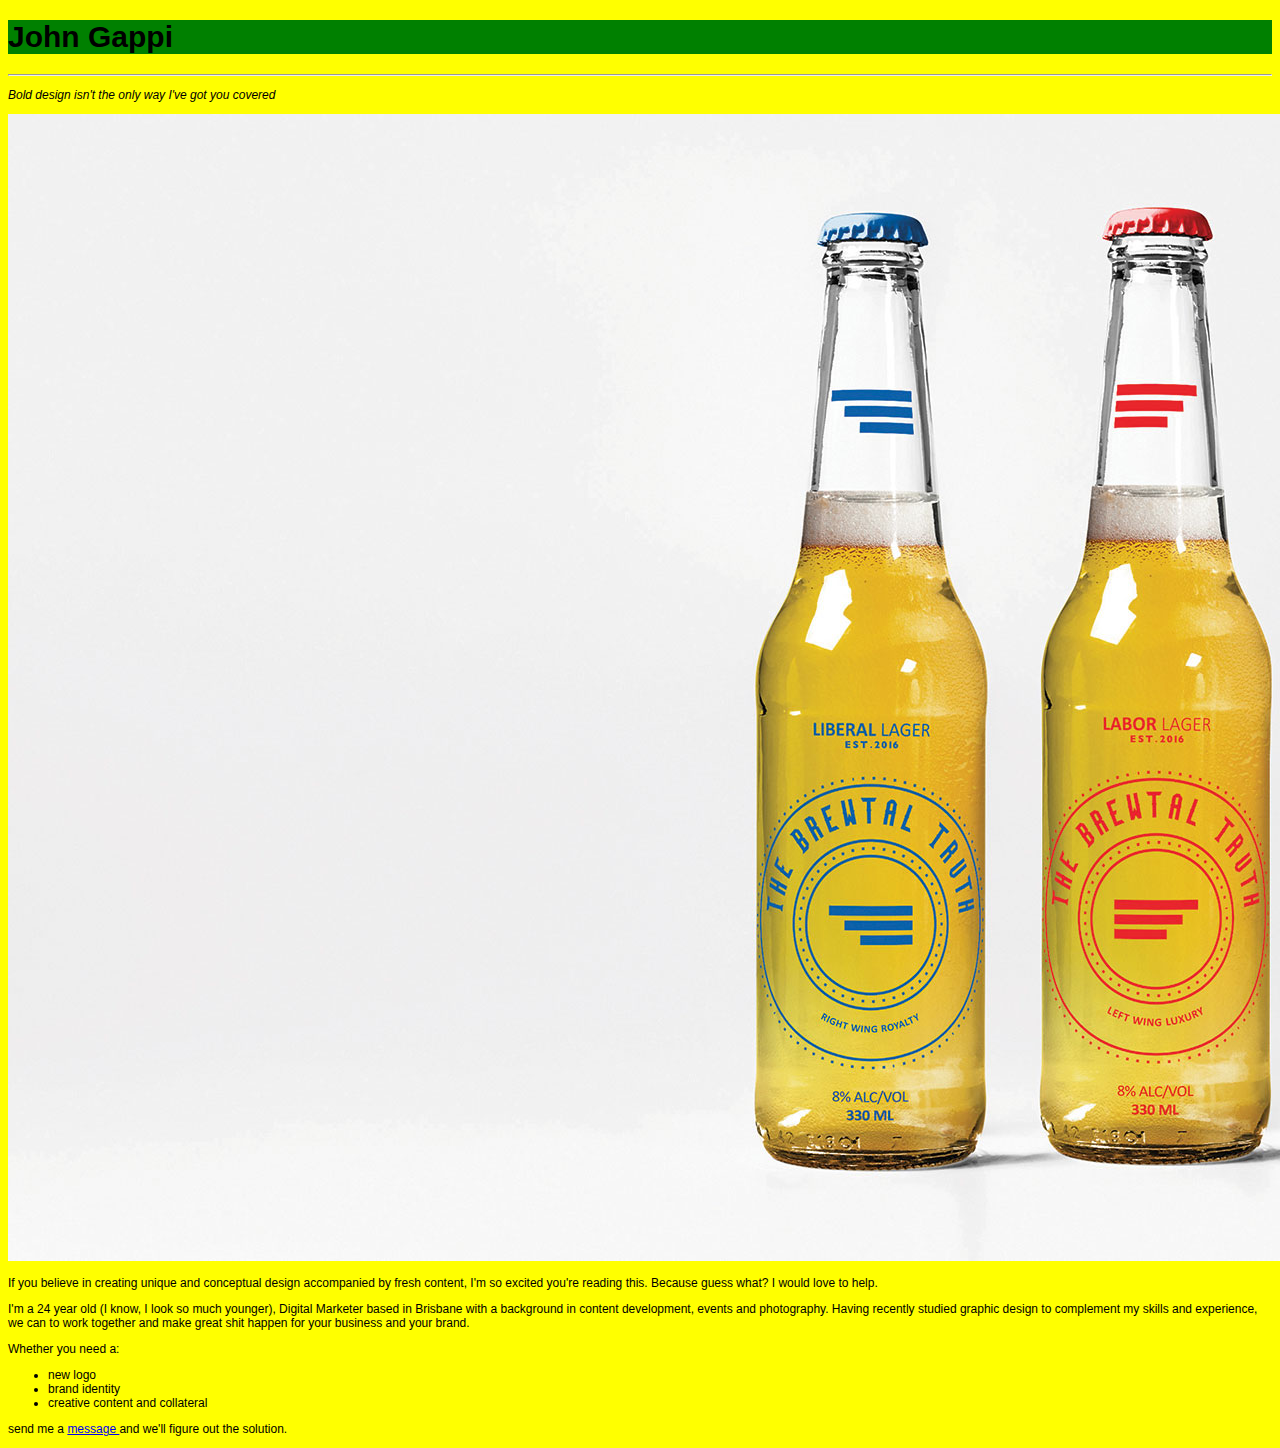
==== unit_3/index.html @ 9f0a6f3e "Change 11" ====
<!DOCTYPE html>
<html>
<head>
<title>John Gappi</title>
<link rel="stylesheet" type="text/css" href="style.css">
</head>
<body>
<h1>John Gappi</h1>
<hr>
<p><i>Bold design isn't the only way I've got you covered</i></p>
<img src= "images/web.jpg" alt="The Brewtal Truth Packaging">
<p>If you believe in creating unique and conceptual design accompanied by fresh content, I'm so excited you're reading this. Because guess what? I would love to help.</p>

<p>I'm a 24 year old (I know, I look so much younger), Digital Marketer based in Brisbane with a background in content development, events and photography. Having recently studied graphic design to complement my skills and experience, we can to work together and make great shit happen for your business and your brand.</p>

<p>Whether you need a:</p>
<ul>
<li>new logo</li>
<li>brand identity</li>
<li>creative content and collateral</li>
</ul>

<p>send me a <a href="mail to:hi.johngappi@gmail.com? subject=Hey, let's collaborate"> message </a> and we'll figure out the solution.</ul>
</body>
</html>
---- unit_3/style.css ----
h1{background-color: green;
   font-size: 30px;
   font font-weight: bold;
   font-family: Arial, sans-serif;
}

body{font-size: 12px;
	font-family: Arial,sans serif;
	 background-color: yellow;
}
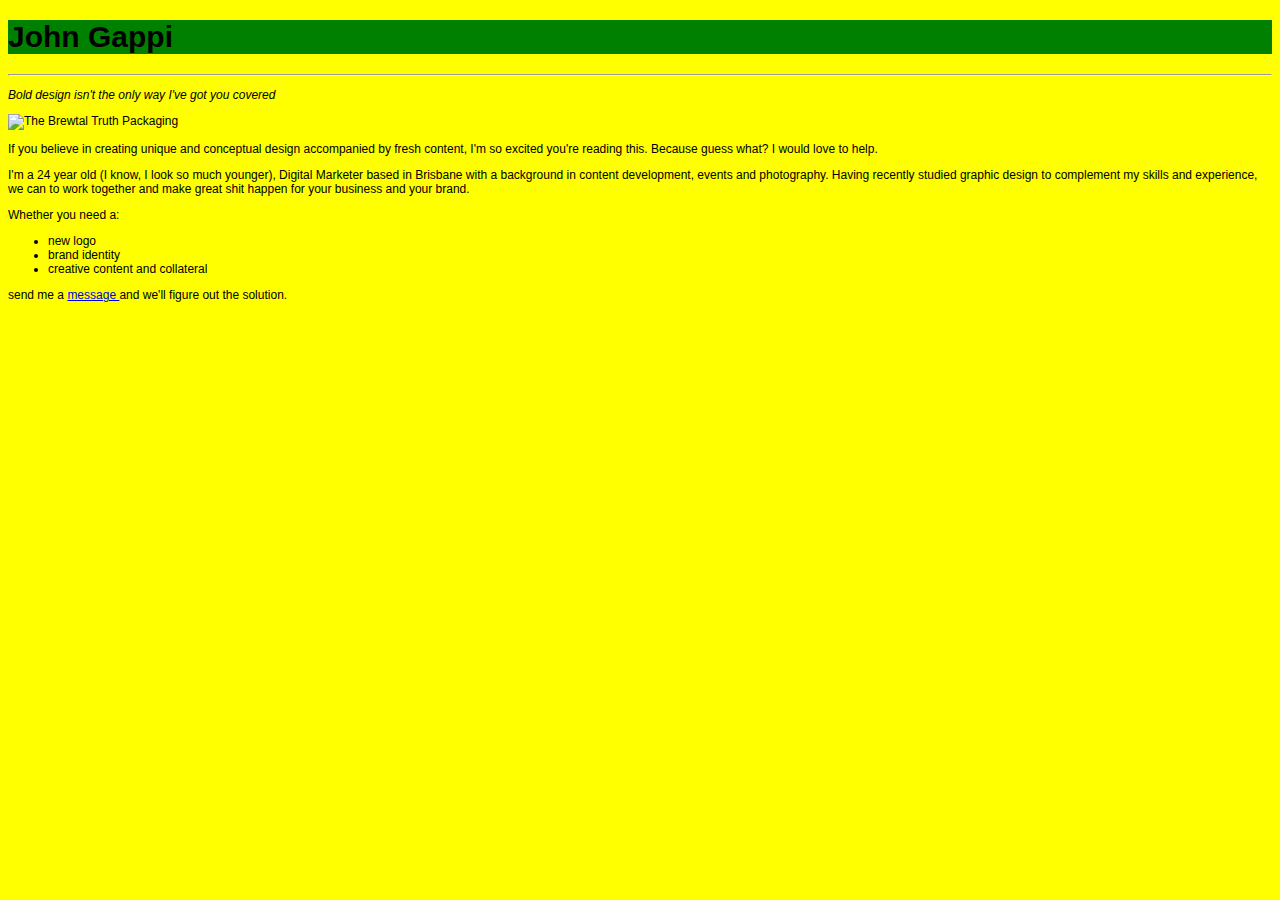
==== commit bccd3a3b: "Change 13" ====
--- a/unit_3/index.html
+++ b/unit_3/index.html
@@ -8,7 +8,7 @@
 <h1>John Gappi</h1>
 <hr>
 <p><i>Bold design isn't the only way I've got you covered</i></p>
-<img src= "images/web.jpg" alt="The Brewtal Truth Packaging">
+<img src= "Square/web.jpg" alt="The Brewtal Truth Packaging">
 <p>If you believe in creating unique and conceptual design accompanied by fresh content, I'm so excited you're reading this. Because guess what? I would love to help.</p>
 
 <p>I'm a 24 year old (I know, I look so much younger), Digital Marketer based in Brisbane with a background in content development, events and photography. Having recently studied graphic design to complement my skills and experience, we can to work together and make great shit happen for your business and your brand.</p>
--- a/unit_3/style.css
+++ b/unit_3/style.css
@@ -5,7 +5,7 @@
 }
 
 body{font-size: 12px;
-	font-family: Arial,sans serif;
+	font-family: Arial,sans-serif;
 	 background-color: yellow;
 }
 
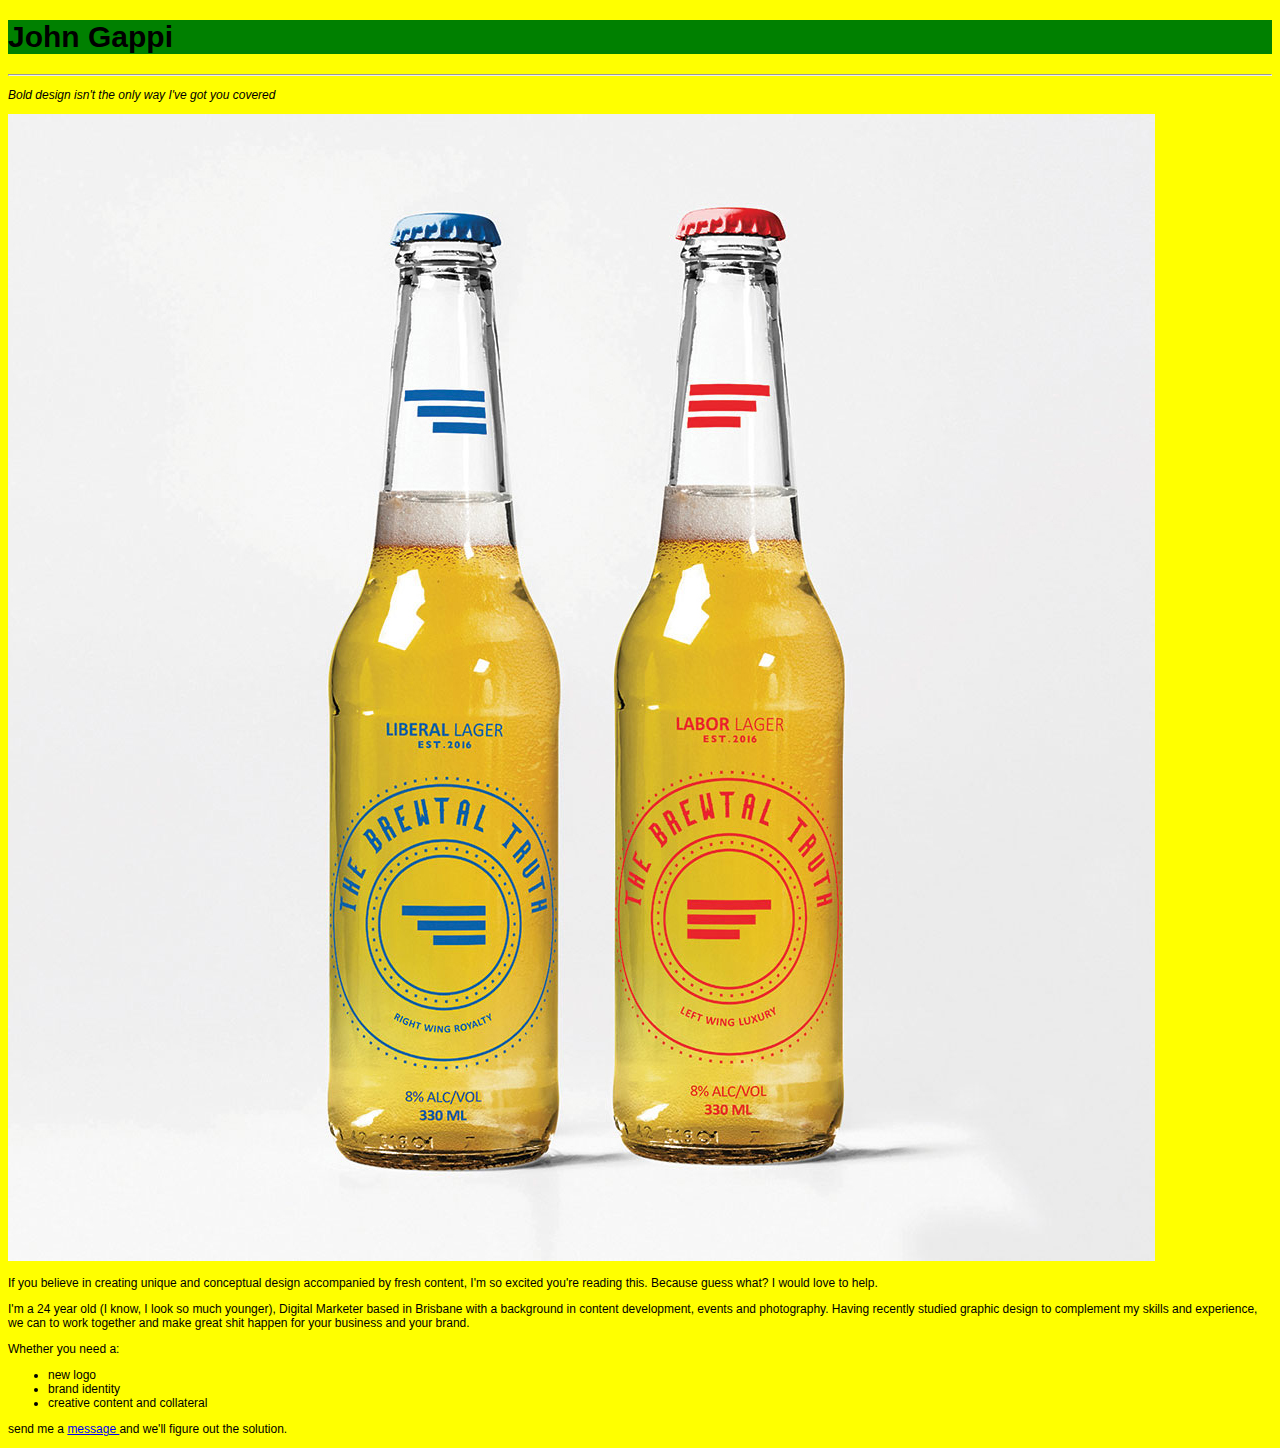
==== commit b84bcc6d: "Change 13" ====
--- a/unit_3/index.html
+++ b/unit_3/index.html
@@ -8,7 +8,7 @@
 <h1>John Gappi</h1>
 <hr>
 <p><i>Bold design isn't the only way I've got you covered</i></p>
-<img src= "Square/web.jpg" alt="The Brewtal Truth Packaging">
+<img src= "images/Square.jpg" alt="The Brewtal Truth Packaging">
 <p>If you believe in creating unique and conceptual design accompanied by fresh content, I'm so excited you're reading this. Because guess what? I would love to help.</p>
 
 <p>I'm a 24 year old (I know, I look so much younger), Digital Marketer based in Brisbane with a background in content development, events and photography. Having recently studied graphic design to complement my skills and experience, we can to work together and make great shit happen for your business and your brand.</p>
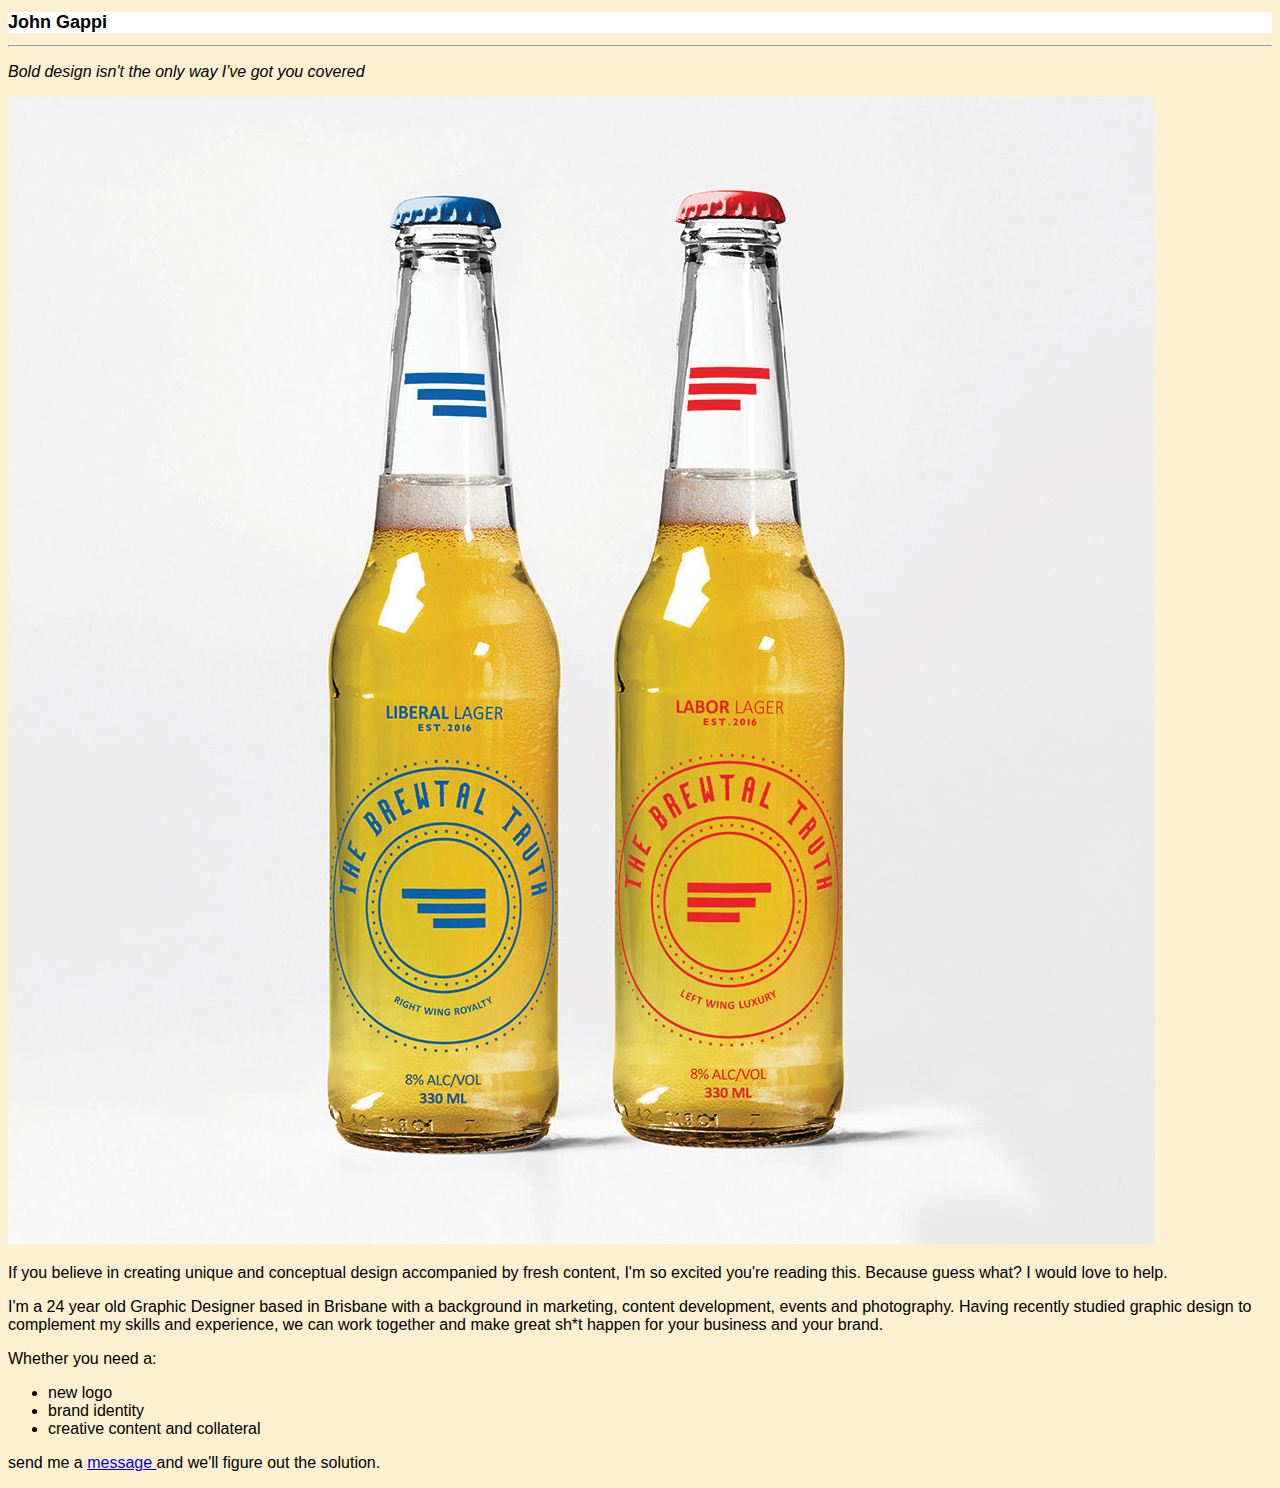
==== commit 39405cee: "Change 16" ====
--- a/unit_3/index.html
+++ b/unit_3/index.html
@@ -8,10 +8,10 @@
 <h1>John Gappi</h1>
 <hr>
 <p><i>Bold design isn't the only way I've got you covered</i></p>
-<img src= "images/Square.jpg" alt="The Brewtal Truth Packaging">
+<img src="images/Square.jpg" alt="The Brewtal Truth Packaging">
 <p>If you believe in creating unique and conceptual design accompanied by fresh content, I'm so excited you're reading this. Because guess what? I would love to help.</p>
 
-<p>I'm a 24 year old (I know, I look so much younger), Digital Marketer based in Brisbane with a background in content development, events and photography. Having recently studied graphic design to complement my skills and experience, we can to work together and make great shit happen for your business and your brand.</p>
+<p>I'm a 24 year old Graphic Designer based in Brisbane with a background in marketing, content development, events and photography. Having recently studied graphic design to complement my skills and experience, we can work together and make great sh*t happen for your business and your brand.</p>
 
 <p>Whether you need a:</p>
 <ul>
--- a/unit_3/style.css
+++ b/unit_3/style.css
@@ -1,11 +1,11 @@
-h1{background-color: green;
-   font-size: 30px;
+h1{background-color: #FFFFFF;
+   font-size: large;
    font font-weight: bold;
    font-family: Arial, sans-serif;
 }
 
-body{font-size: 12px;
+body{font-size: medium;
 	font-family: Arial,sans-serif;
-	 background-color: yellow;
+	 background-color: #FCF0D1;
 }
 
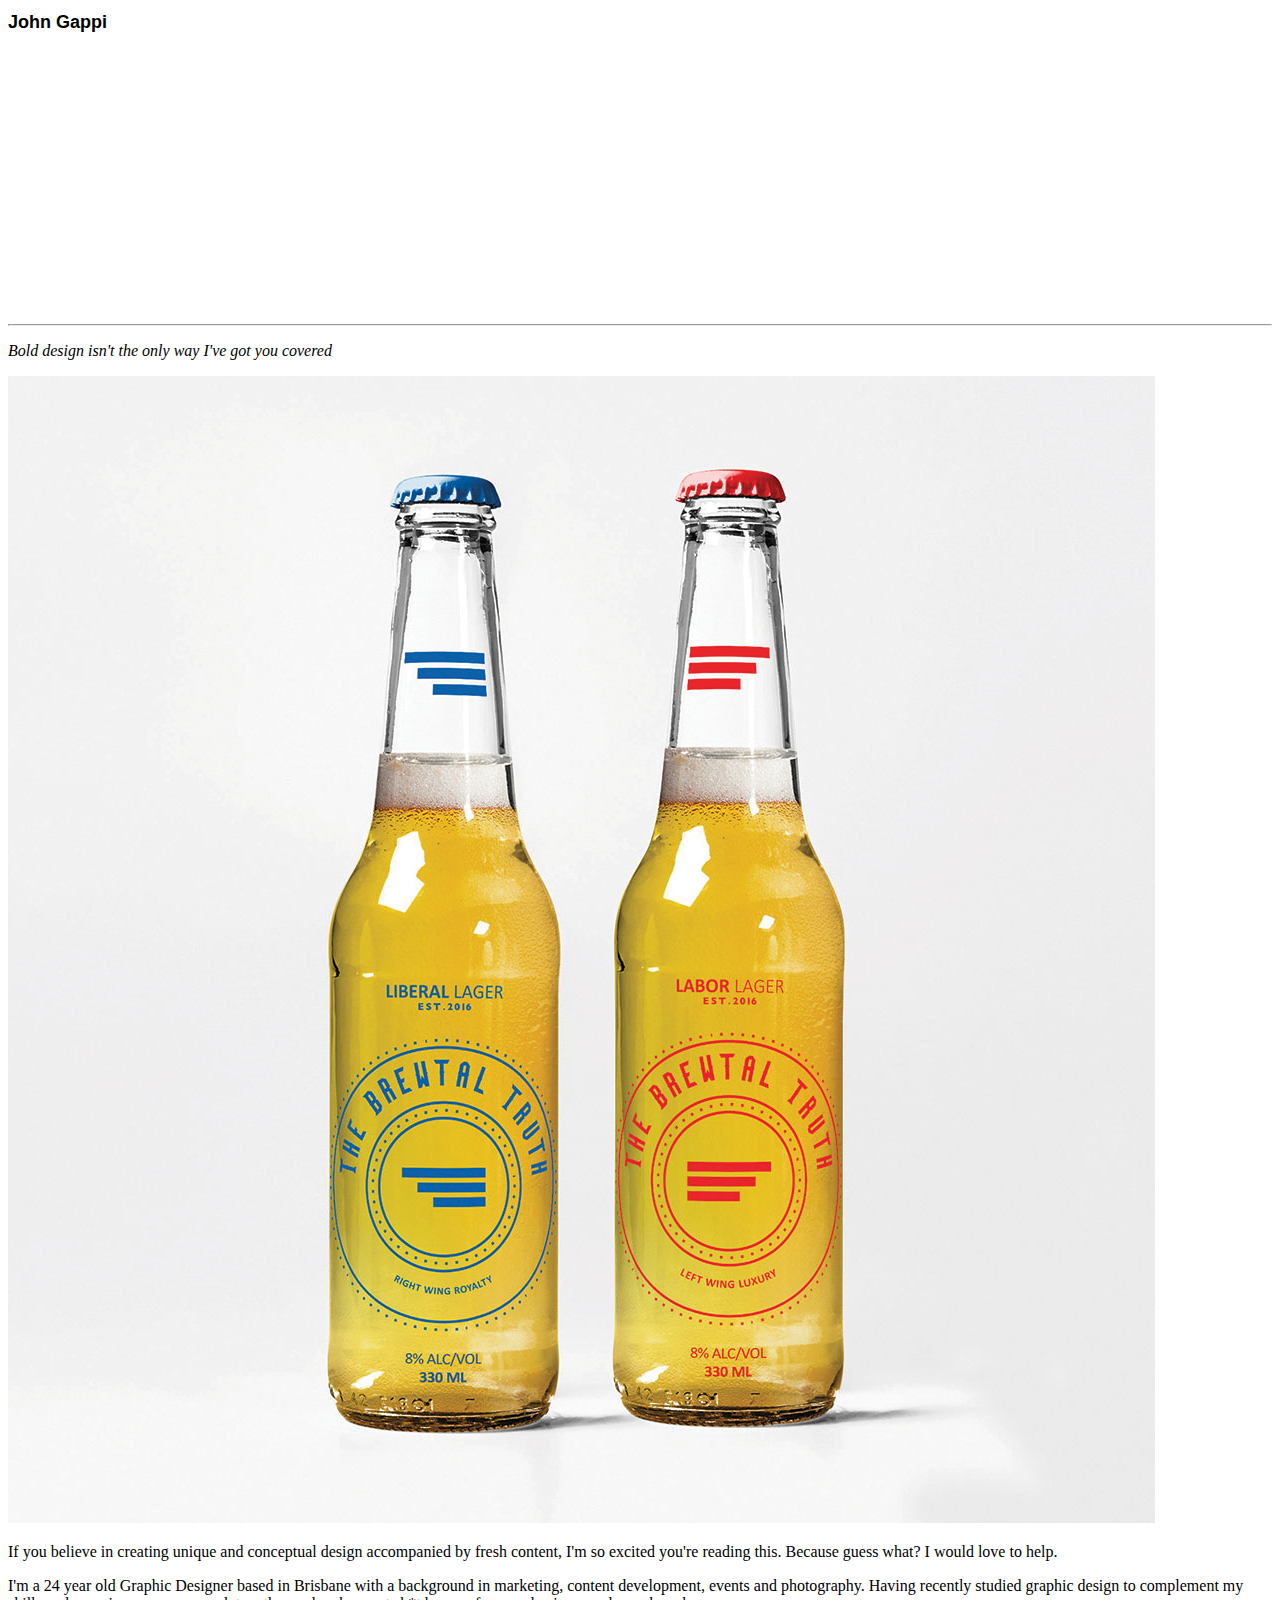
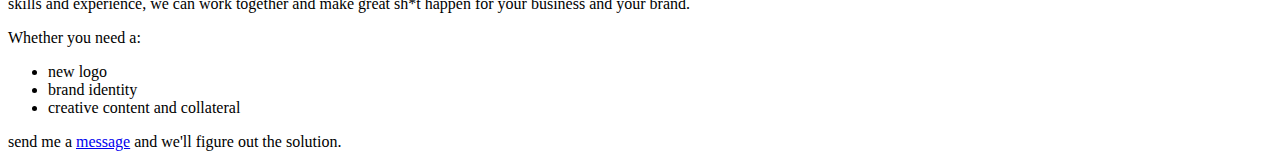
==== commit 729f58c3: "Change 18" ====
--- a/unit_3/index.html
+++ b/unit_3/index.html
@@ -20,6 +20,6 @@
 <li>creative content and collateral</li>
 </ul>
 
-<p>send me a <a href="mail to:hi.johngappi@gmail.com? subject=Hey, let's collaborate"> message </a> and we'll figure out the solution.</ul>
+<p>send me a <a href="mailto:hi.johngappi@gmail.com">message</a> and we'll figure out the solution.</ul>
 </body>
 </html>--- a/unit_3/style.css
+++ b/unit_3/style.css
@@ -2,7 +2,8 @@
    font-size: large;
    font font-weight: bold;
    font-family: Arial, sans-serif;
-}
+   width: 100%;
+   height: 300px;
 
 body{font-size: medium;
 	font-family: Arial,sans-serif;
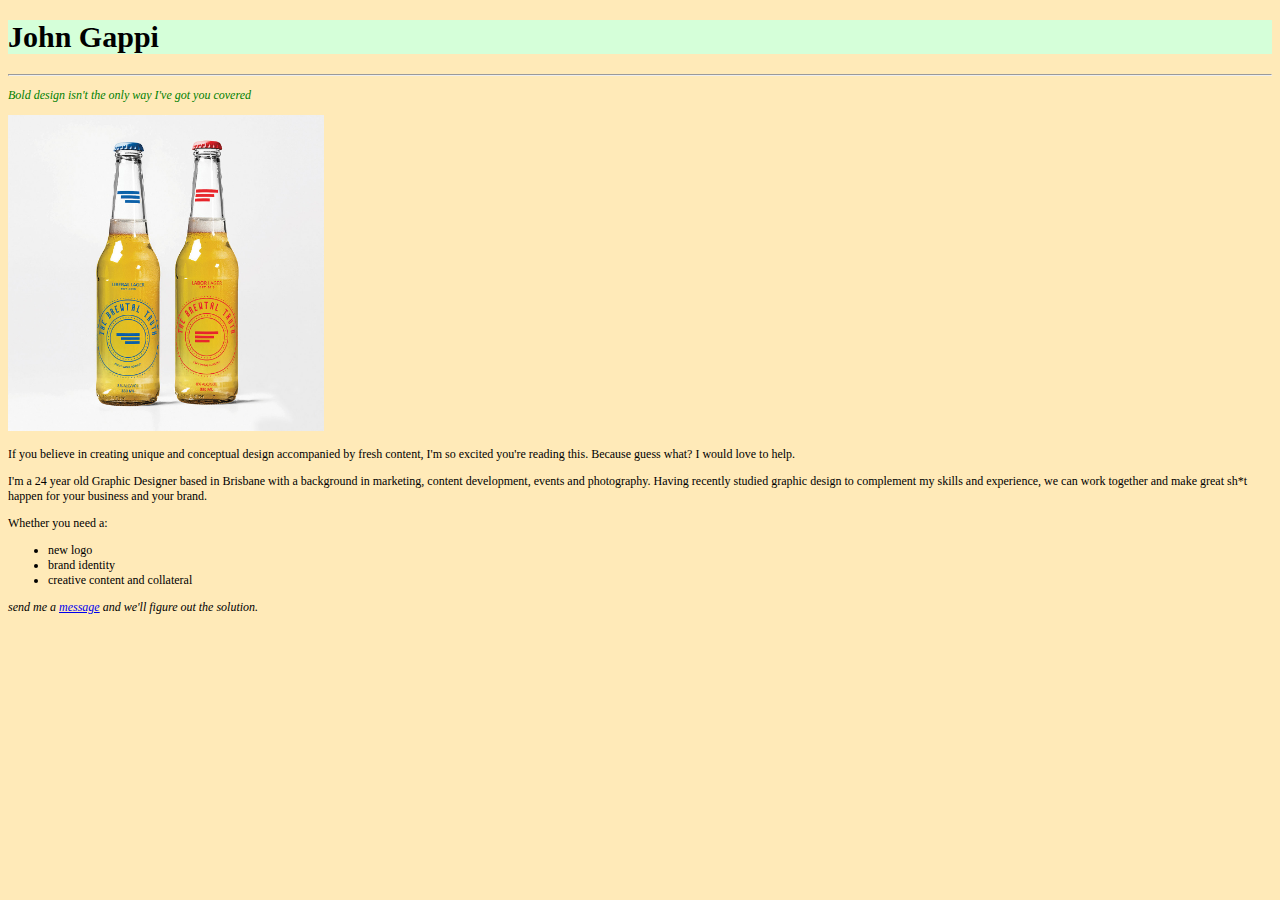
==== commit 8f8de7e0: "unit_3 revised" ====
--- a/unit_3/index.html
+++ b/unit_3/index.html
@@ -1,25 +1,25 @@
 <!DOCTYPE html>
 <html>
-<head>
-<title>John Gappi</title>
-<link rel="stylesheet" type="text/css" href="style.css">
-</head>
-<body>
-<h1>John Gappi</h1>
-<hr>
-<p><i>Bold design isn't the only way I've got you covered</i></p>
-<img src="images/Square.jpg" alt="The Brewtal Truth Packaging">
-<p>If you believe in creating unique and conceptual design accompanied by fresh content, I'm so excited you're reading this. Because guess what? I would love to help.</p>
+  <head>
+    <title>John Gappi</title>
+    <link rel="stylesheet" type="text/css" href="css/style.css">
+  </head>
+  <body>
+    <h1>John Gappi</h1>
+    <hr>
+    <p class="italic" id="green">Bold design isn't the only way I've got you covered</p>
+    <img src="images/Square.jpg" alt="The Brewtal Truth Packaging">
+    <p>If you believe in creating unique and conceptual design accompanied by fresh content, I'm so excited you're reading this. Because guess what? I would love to help.</p>
 
-<p>I'm a 24 year old Graphic Designer based in Brisbane with a background in marketing, content development, events and photography. Having recently studied graphic design to complement my skills and experience, we can work together and make great sh*t happen for your business and your brand.</p>
+    <p>I'm a 24 year old Graphic Designer based in Brisbane with a background in marketing, content development, events and photography. Having recently studied graphic design to complement my skills and experience, we can work together and make great sh*t happen for your business and your brand.</p>
 
-<p>Whether you need a:</p>
-<ul>
-<li>new logo</li>
-<li>brand identity</li>
-<li>creative content and collateral</li>
-</ul>
+    <p>Whether you need a:</p>
+    <ul>
+      <li>new logo</li>
+      <li>brand identity</li>
+      <li>creative content and collateral</li>
+    </ul>
 
-<p>send me a <a href="mailto:hi.johngappi@gmail.com">message</a> and we'll figure out the solution.</ul>
-</body>
+    <p class="italic">send me a <a href= "mailto:gappijohn@gmail.com">message</a> and we'll figure out the solution.</p>
+  </body>
 </html>--- a/unit_3/css/style.css
+++ b/unit_3/css/style.css
@@ -0,0 +1,25 @@
+body{
+  font-size: 12px;
+	font: sans serif;
+	background-color: #FFEAB8;
+}
+
+
+h1{
+  font-size: 30px;
+  font font-weight: bold;
+  font: "Avenir", sans serif;
+  background-color: #D5FFD9;
+}
+
+img {
+  width: 25%;
+}
+
+.italic {
+  font-style: italic;
+}
+
+#green {
+  color: green
+}